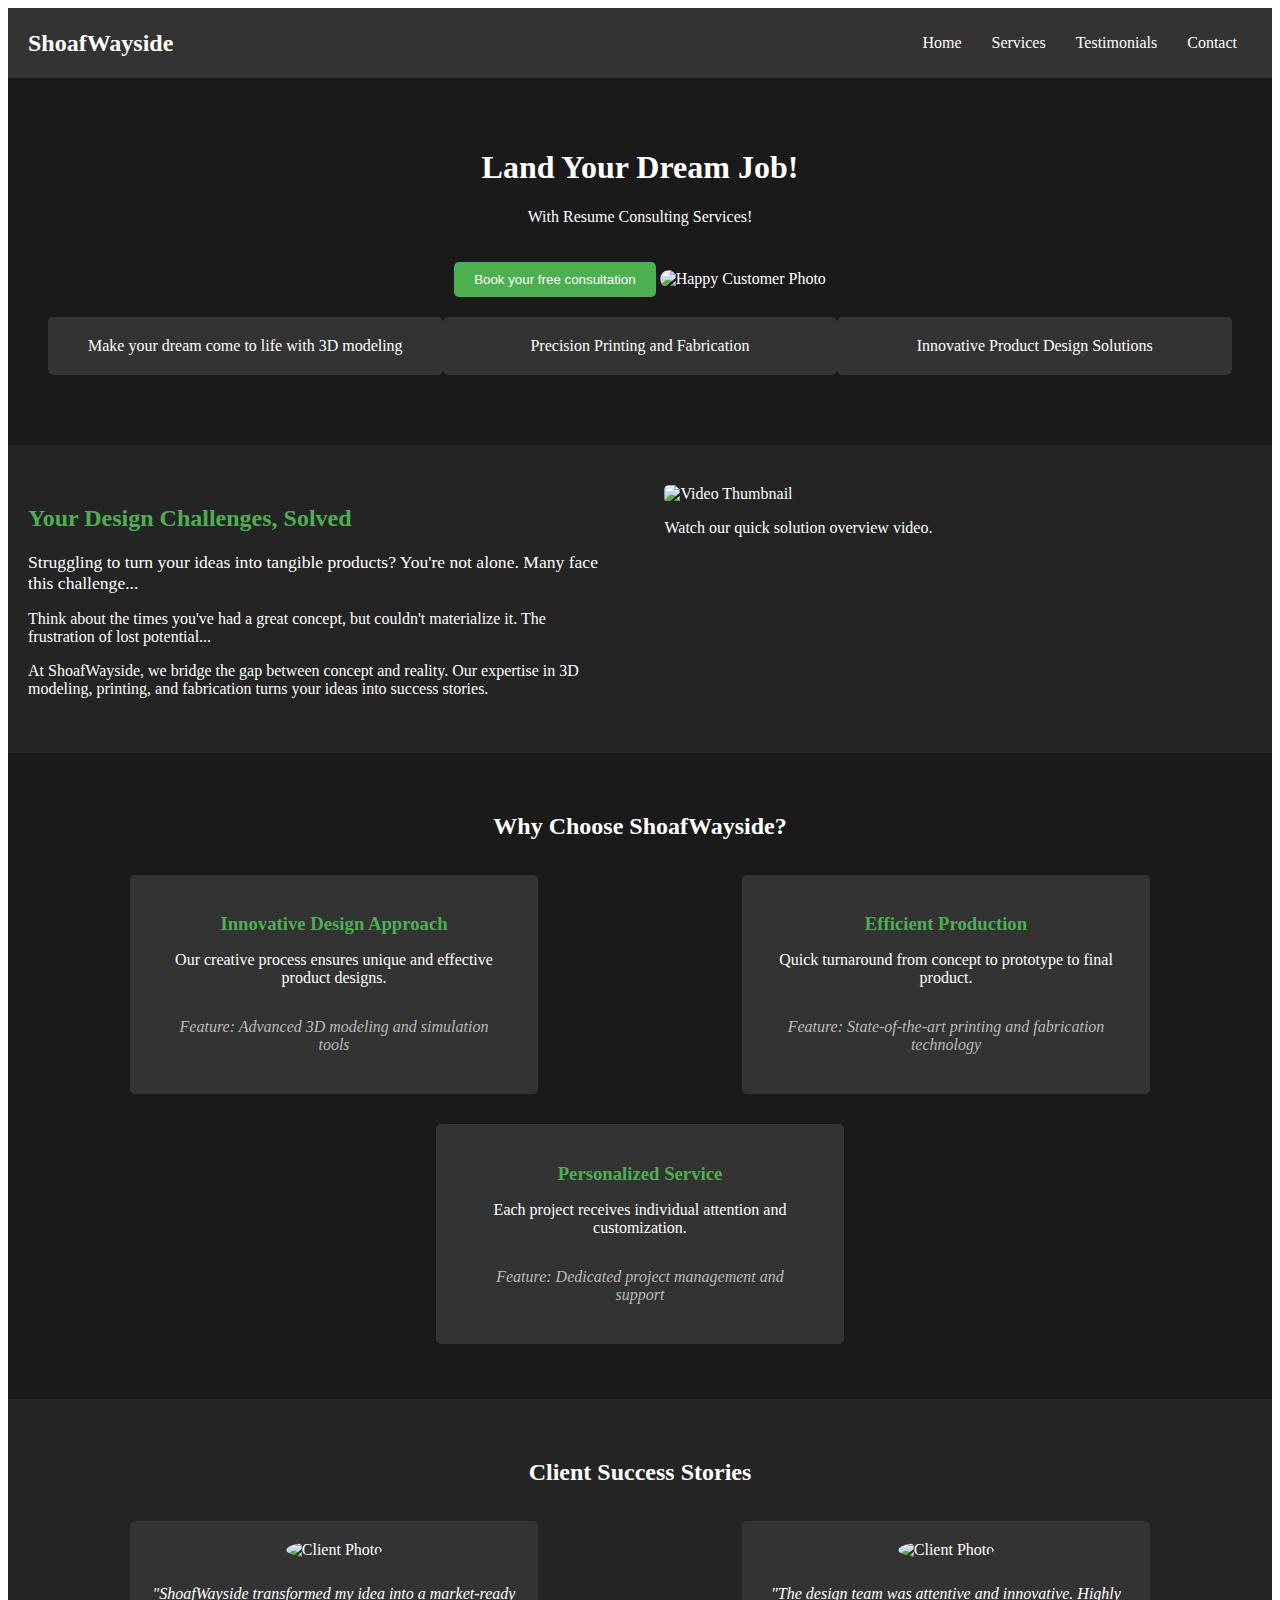
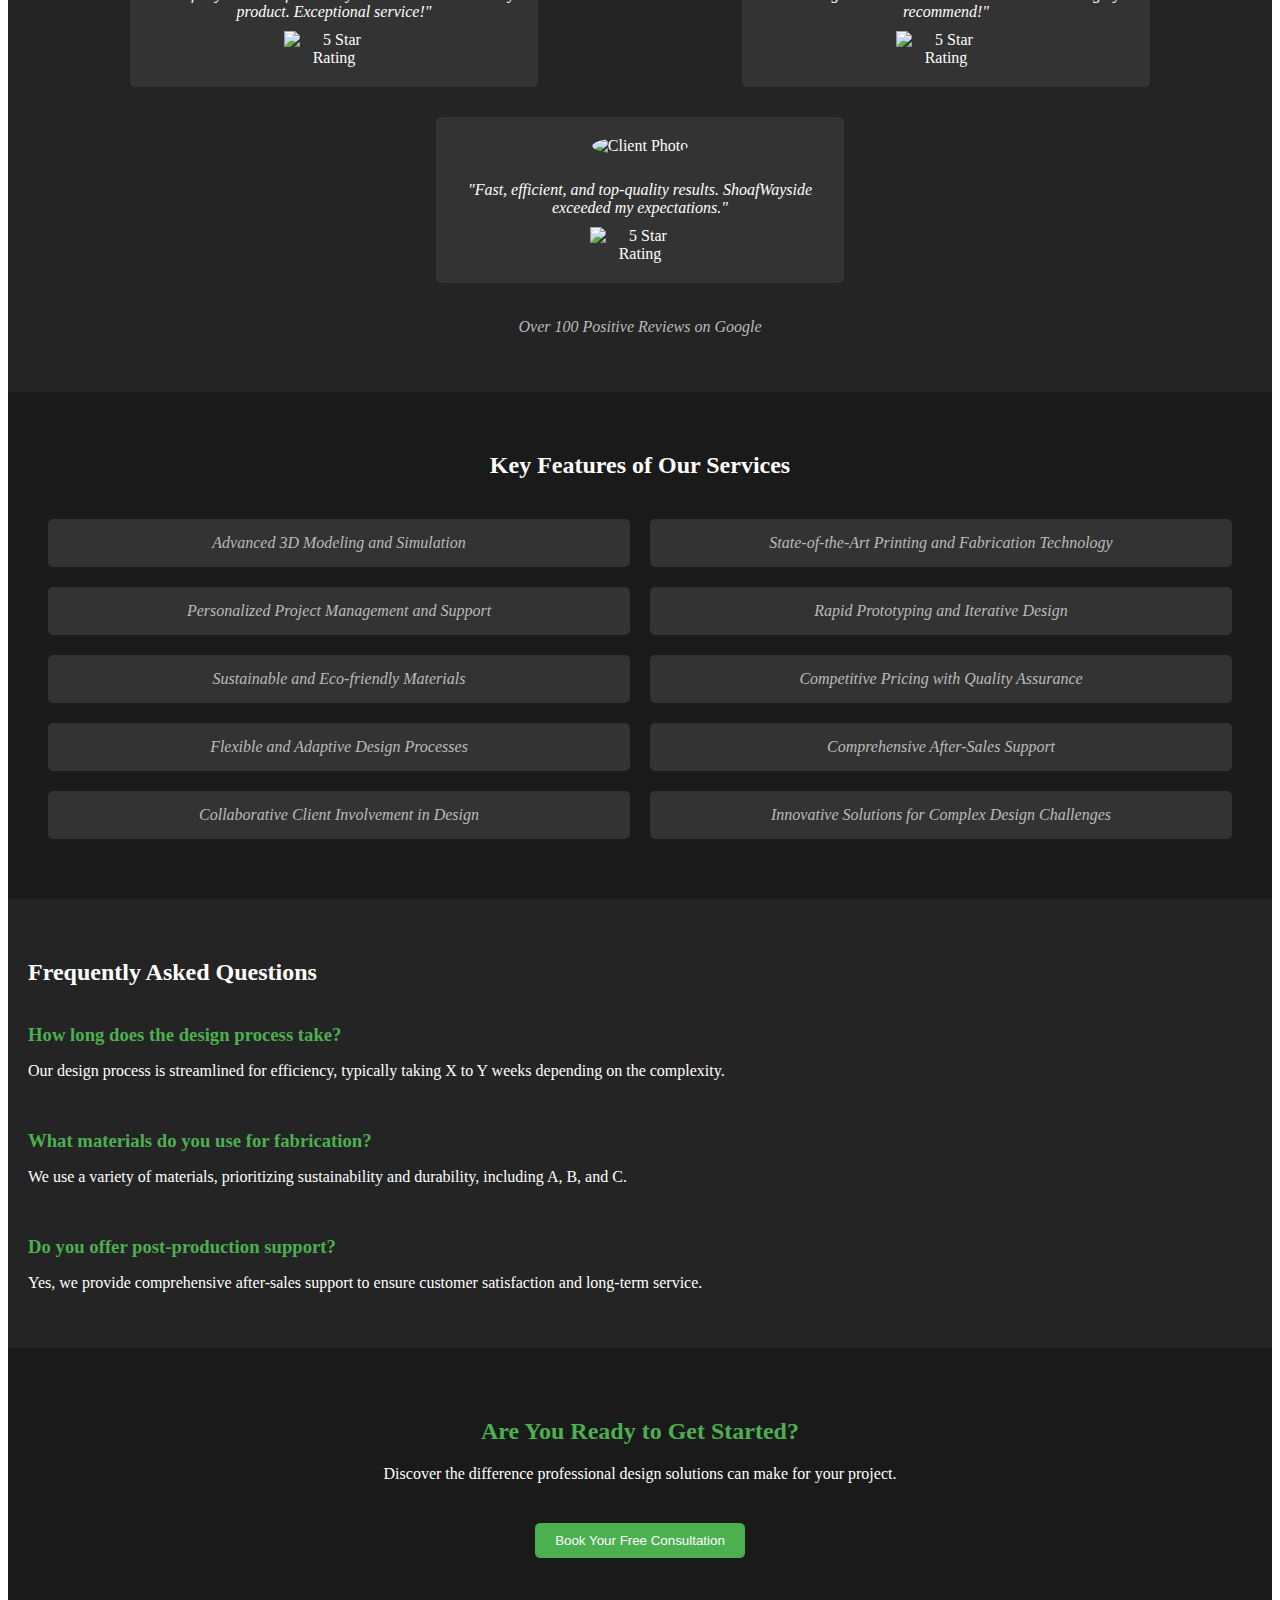
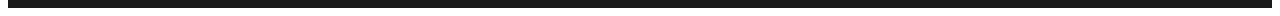
==== ShoafWayside.HTML @ 95691cd6 "ShoafWaysideMk1" ====
<!DOCTYPE html>
<html lang="en">
<head>
    <meta charset="UTF-8">
    <meta name="viewport" content="width=device-width, initial-scale=1.0">
    <title>ShoafWayside - Product Design Solutions</title>
    <link href="https://cdn.jsdelivr.net/npm/tailwindcss@2.2.19/dist/tailwind.min.css" rel="stylesheet">
    <link href="styles.css" rel="stylesheet"> <!-- Link to the external CSS file -->
</head>
<body>
   <!-- Navigation Bar -->
<nav class="navbar">
    <div class="logo">ShoafWayside</div>
    <ul class="nav-links">
        <li><a href="#hero-section">Home</a></li>
        <li><a href="#problem-solution-section">Services</a></li>
        <li><a href="#testimonials-section">Testimonials</a></li>
        <li><a href="#contact">Contact</a></li>
    </ul>
    <div class="burger">
        <div class="line1"></div>
        <div class="line2"></div>
        <div class="line3"></div>
    </div>
</nav>


    <!-- Hero Section -->
    <section class="hero-section">
        <h1>Land Your Dream Job!</h1>
        <p>With Resume Consulting Services!</p>
        <button class="cta-button">Book your free consultation</button>
        <img src="happy-customer.jpg" alt="Happy Customer Photo" class="hero-image">

        <!-- Example Services -->
        <div class="services-list">
            <div class="service-item">Make your dream come to life with 3D modeling</div>
            <div class="service-item">Precision Printing and Fabrication</div>
            <div class="service-item">Innovative Product Design Solutions</div>
        </div>
    </section>

<!-- Problem/Solution Section -->
<section class="problem-solution-section">
    <div class="content">
        <h2>Your Design Challenges, Solved</h2>
        <p class="pain-point">Struggling to turn your ideas into tangible products? You're not alone. Many face this challenge...</p>
        <p class="pain-agitation">Think about the times you've had a great concept, but couldn't materialize it. The frustration of lost potential...</p>
        <p class="solution-intro">At ShoafWayside, we bridge the gap between concept and reality. Our expertise in 3D modeling, printing, and fabrication turns your ideas into success stories.</p>
    </div>
    <div class="video-placeholder">
        <img src="video-thumbnail.jpg" alt="Video Thumbnail">
        <p>Watch our quick solution overview video.</p>
    </div>
</section>

<!-- Benefits Section -->
<section class="benefits-section">
    <h2>Why Choose ShoafWayside?</h2>
    <div class="benefits-container">
        <!-- Benefit 1 -->
        <div class="benefit">
            <h3>Innovative Design Approach</h3>
            <p>Our creative process ensures unique and effective product designs.</p>
            <p class="feature">Feature: Advanced 3D modeling and simulation tools</p>
        </div>

        <!-- Benefit 2 -->
        <div class="benefit">
            <h3>Efficient Production</h3>
            <p>Quick turnaround from concept to prototype to final product.</p>
            <p class="feature">Feature: State-of-the-art printing and fabrication technology</p>
        </div>

        <!-- Benefit 3 -->
        <div class="benefit">
            <h3>Personalized Service</h3>
            <p>Each project receives individual attention and customization.</p>
            <p class="feature">Feature: Dedicated project management and support</p>
        </div>
    </div>
</section>

<!-- Testimonials Section -->
<section class="testimonials-section">
    <h2>Client Success Stories</h2>
    <div class="testimonials-container">
        <!-- Testimonial 1 -->
        <div class="testimonial">
            <img src="profile1.jpg" alt="Client Photo" class="client-photo">
            <p class="testimonial-text">"ShoafWayside transformed my idea into a market-ready product. Exceptional service!"</p>
            <div class="rating">
                <img src="5-stars.png" alt="5 Star Rating">
            </div>
        </div>

        <!-- Testimonial 2 -->
        <div class="testimonial">
            <img src="profile2.jpg" alt="Client Photo" class="client-photo">
            <p class="testimonial-text">"The design team was attentive and innovative. Highly recommend!"</p>
            <div class="rating">
                <img src="5-stars.png" alt="5 Star Rating">
            </div>
        </div>

        <!-- Testimonial 3 -->
        <div class="testimonial">
            <img src="profile3.jpg" alt="Client Photo" class="client-photo">
            <p class="testimonial-text">"Fast, efficient, and top-quality results. ShoafWayside exceeded my expectations."</p>
            <div class="rating">
                <img src="5-stars.png" alt="5 Star Rating">
            </div>
        </div>
    </div>
    <p class="review-count">Over 100 Positive Reviews on Google</p>
</section>

<!-- Features Section -->
<section class="features-section">
    <h2>Key Features of Our Services</h2>
    <div class="features-list">
        <div class="feature">Advanced 3D Modeling and Simulation</div>
        <div class="feature">State-of-the-Art Printing and Fabrication Technology</div>
        <div class="feature">Personalized Project Management and Support</div>
        <div class="feature">Rapid Prototyping and Iterative Design</div>
        <div class="feature">Sustainable and Eco-friendly Materials</div>
        <div class="feature">Competitive Pricing with Quality Assurance</div>
        <div class="feature">Flexible and Adaptive Design Processes</div>
        <div class="feature">Comprehensive After-Sales Support</div>
        <div class="feature">Collaborative Client Involvement in Design</div>
        <div class="feature">Innovative Solutions for Complex Design Challenges</div>
    </div>
</section>

<!-- FAQs Section -->
<section class="faqs-section">
    <h2>Frequently Asked Questions</h2>
    <div class="faq-container">
        <!-- FAQ 1 -->
        <div class="faq">
            <h3>How long does the design process take?</h3>
            <p>Our design process is streamlined for efficiency, typically taking X to Y weeks depending on the complexity.</p>
        </div>

        <!-- FAQ 2 -->
        <div class="faq">
            <h3>What materials do you use for fabrication?</h3>
            <p>We use a variety of materials, prioritizing sustainability and durability, including A, B, and C.</p>
        </div>

        <!-- FAQ 3 -->
        <div class="faq">
            <h3>Do you offer post-production support?</h3>
            <p>Yes, we provide comprehensive after-sales support to ensure customer satisfaction and long-term service.</p>
        </div>

        <!-- More FAQs can be added as needed -->
    </div>
</section>

<!-- Call to Action Section -->
<section class="cta-section">
    <h2>Are You Ready to Get Started?</h2>
    <p>Discover the difference professional design solutions can make for your project.</p>
    <button class="cta-button" onclick="location.href='contact.html'">Book Your Free Consultation</button>
</section>

</body>
</html>
---- styles.css ----
/* General Styles */
html {
    scroll-behavior: smooth;
}

/* Responsive Design */
@media screen and (max-width: 768px) {
    .services-list, .benefits-container, .testimonials-container, .features-list {
        flex-direction: column;
    }
    .service-item, .benefit, .testimonial, .feature {
        width: 100%;
    }
}

@media screen and (max-width: 480px) {
    .hero-section, .problem-solution-section, .benefits-section, .testimonials-section, .features-section, .faqs-section, .cta-section {
        padding: 20px 10px;
    }
    .hero-section h1, .problem-solution-section h2, .benefits-section h2, .testimonials-section h2, .features-section h2, .faqs-section h2, .cta-section h2 {
        font-size: 1.5em;
    }
}

/* Navigation Bar Styles */
.navbar {
    display: flex;
    justify-content: space-between;
    align-items: center;
    background-color: #333;
    color: #fff;
    padding: 10px 20px;
}

.logo {
    font-size: 1.5em;
    font-weight: bold;
}

.nav-links {
    list-style: none;
    display: flex;
}

.nav-links li {
    padding: 0 15px;
}

.nav-links a {
    color: #fff;
    text-decoration: none;
    transition: color 0.3s ease;
}

.nav-links a:hover {
    color: #4CAF50;
}

.burger {
    display: none;
    cursor: pointer;
}

.burger div {
    width: 25px;
    height: 3px;
    background-color: #fff;
    margin: 5px;
    transition: all 0.3s ease;
}

/* Responsive Navigation */
@media screen and (max-width: 768px) {
    .nav-links {
        position: absolute;
        right: 0;
        height: 92vh;
        top: 8vh;
        background-color: #333;
        display: flex;
        flex-direction: column;
        align-items: center;
        width: 50%;
        transform: translateX(100%);
        transition: transform 0.5s ease-in;
    }

    .nav-links li {
        opacity: 0;
    }

    .burger {
        display: block;
    }
}


/* Custom Styles */
.hero-section {
    background-color: #1a1a1a; /* Dark background for hero section */
    color: #fff; /* Light text for readability */
    text-align: center;
    padding: 50px 20px;
}
.hero-image {
    max-width: 100%;
    height: auto;
    border-radius: 10px;
    margin-top: 20px;
}
.cta-button {
    background-color: #4CAF50; /* Green button */
    color: #fff;
    padding: 10px 20px;
    border: none;
    border-radius: 5px;
    cursor: pointer;
    margin-top: 20px;
}
.services-list {
    display: flex;
    justify-content: space-around;
    padding: 20px;
}
.service-item {
    background-color: #333;
    color: #fff;
    padding: 20px;
    border-radius: 5px;
    width: 30%;
    text-align: center;
}

/* Problem/Solution Section Styles */
.problem-solution-section {
    background-color: #242424; /* Slightly lighter dark background */
    color: #fff;
    padding: 40px 20px;
    display: flex;
    justify-content: space-between;
}
.problem-solution-section .content, .problem-solution-section .video-placeholder {
    width: 48%;
}
.problem-solution-section h2 {
    margin-bottom: 20px;
    color: #4CAF50; /* Accent color */
}
.pain-point {
    font-size: 1.1em;
    margin-bottom: 15px;
}
.pain-agitation, .solution-intro {
    margin-bottom: 15px;
}
.video-placeholder img {
    max-width: 100%;
    height: auto;
    border-radius: 5px;
}

/* Benefits Section Styles */
.benefits-section {
    background-color: #1a1a1a;
    color: #fff;
    padding: 40px 20px;
    text-align: center;
}
.benefits-container {
    display: flex;
    justify-content: space-around;
    flex-wrap: wrap;
}
.benefit {
    width: 30%;
    margin: 15px;
    padding: 20px;
    background-color: #333;
    border-radius: 5px;
}
.benefit h3 {
    color: #4CAF50; /* Accent color */
    margin-bottom: 10px;
}
.benefit p {
    margin-bottom: 5px;
}
.feature {
    font-style: italic;
    color: #bbb;
}

/* Testimonials Section Styles */
.testimonials-section {
    background-color: #242424;
    color: #fff;
    padding: 40px 20px;
    text-align: center;
}
.testimonials-container {
    display: flex;
    justify-content: space-around;
    flex-wrap: wrap;
}
.testimonial {
    width: 30%;
    margin: 15px;
    padding: 20px;
    background-color: #333;
    border-radius: 5px;
}
.client-photo {
    max-width: 100%;
    height: auto;
    border-radius: 50%; /* Circular profile pictures */
    margin-bottom: 10px;
}
.testimonial-text {
    font-style: italic;
    margin-bottom: 10px;
}
.rating img {
    max-width: 100px; /* Fixed width for star rating images */
}
.review-count {
    margin-top: 20px;
    font-style: italic;
    color: #bbb;
}

/* Features Section Styles */
.features-section {
    background-color: #1a1a1a;
    color: #fff;
    padding: 40px 20px;
    text-align: center;
}
.features-list {
    display: grid;
    grid-template-columns: repeat(2, 1fr); /* Two columns layout */
    gap: 20px;
    padding: 20px;
}
.feature {
    background-color: #333;
    padding: 15px;
    border-radius: 5px;
}

/* FAQs Section Styles */
.faqs-section {
    background-color: #242424;
    color: #fff;
    padding: 40px 20px;
    text-align: left;
}
.faq-container {
    display: flex;
    flex-direction: column;
    gap: 15px;
}
.faq h3 {
    margin-bottom: 5px;
    color: #4CAF50; /* Accent color */
}

/* Call to Action Section Styles */
.cta-section {
    background-color: #1a1a1a;
    color: #fff;
    text-align: center;
    padding: 50px 20px;
}
.cta-section h2 {
    margin-bottom: 20px;
    color: #4CAF50; /* Accent color */
}
.cta-section p {
    margin-bottom: 20px;
}
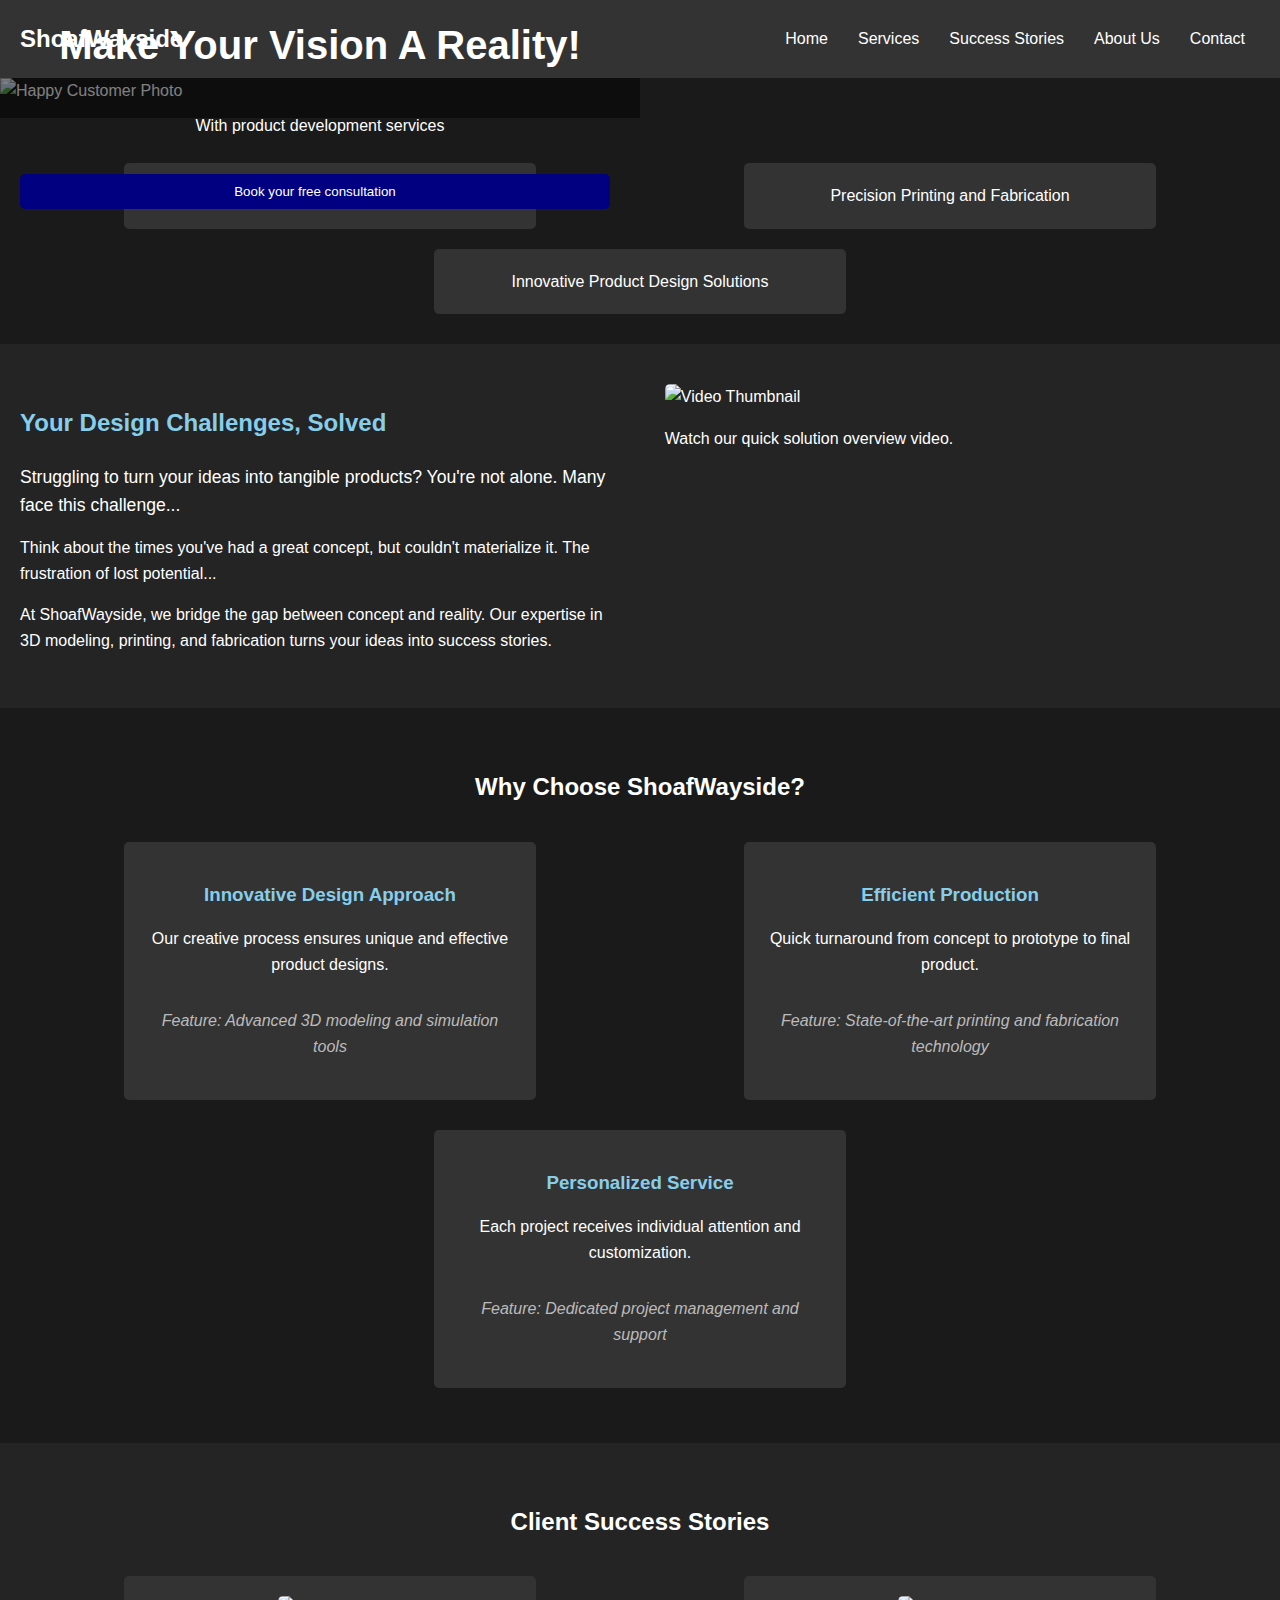
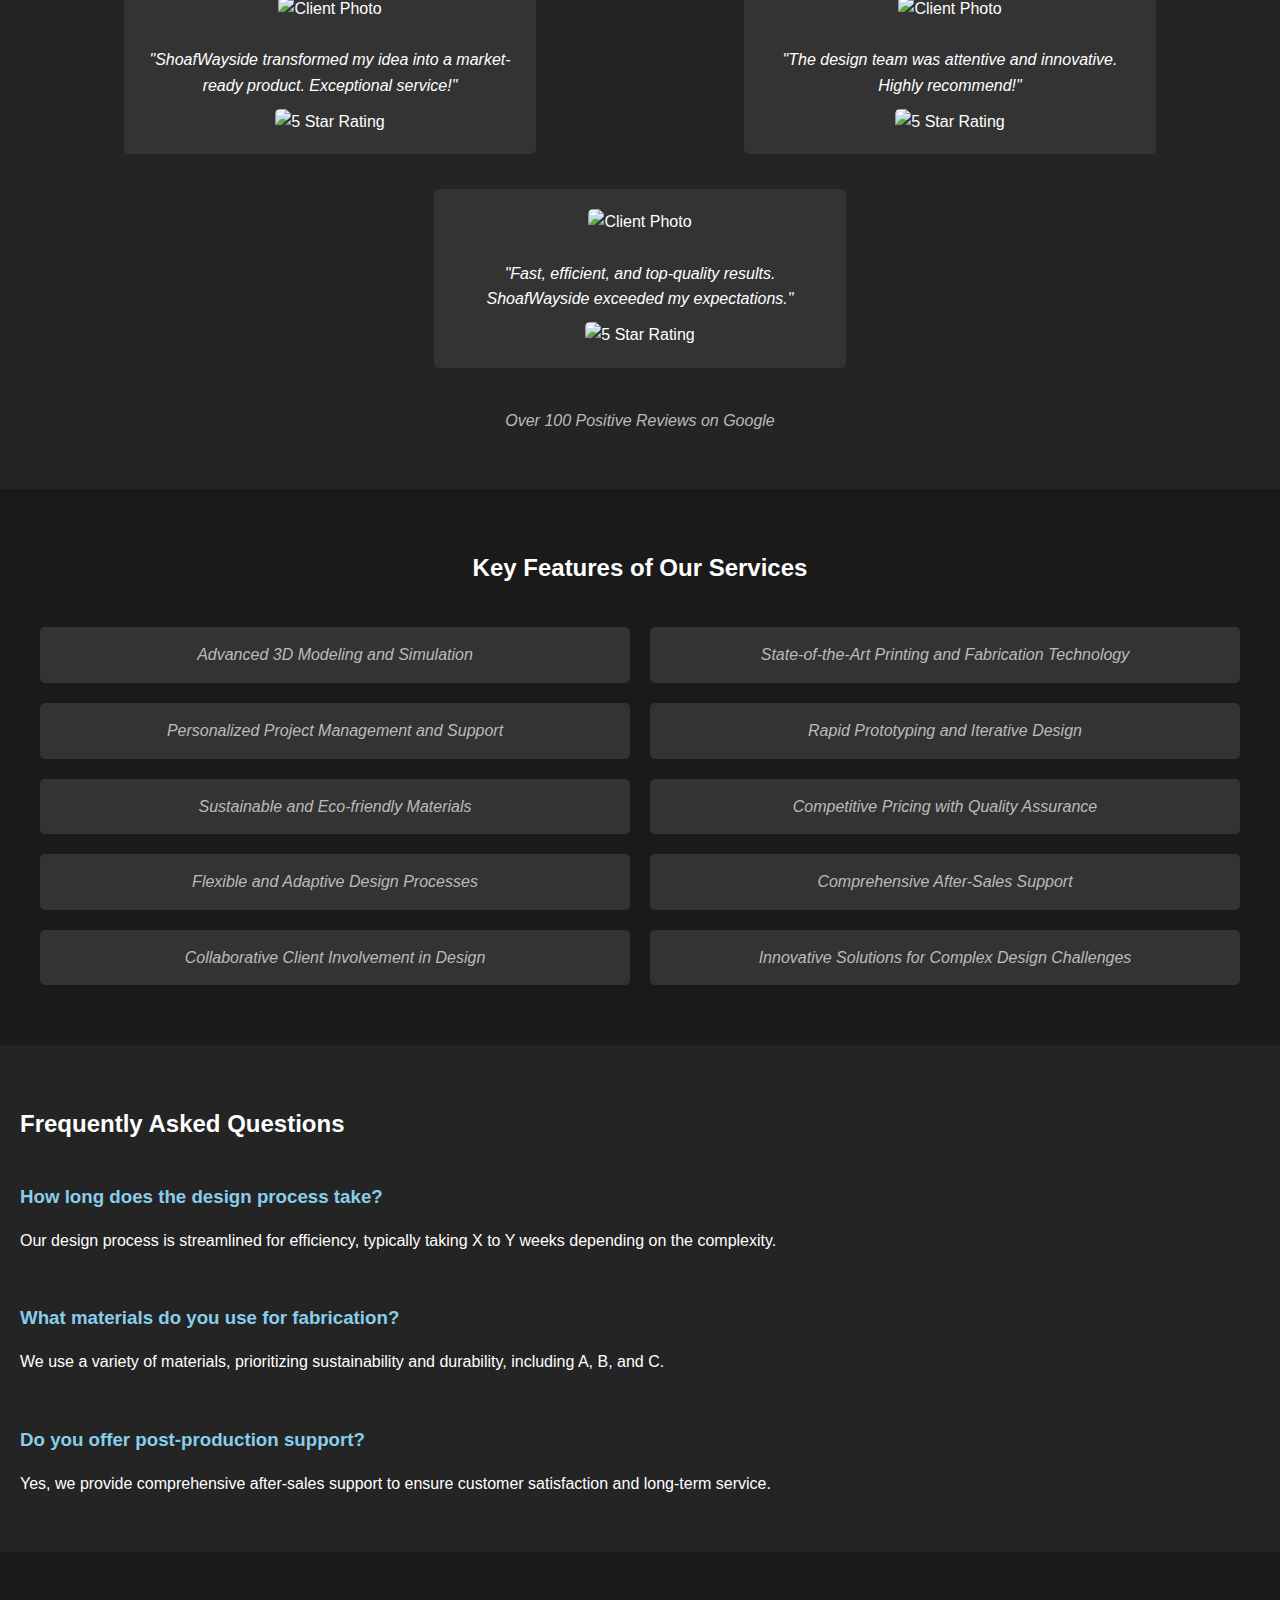
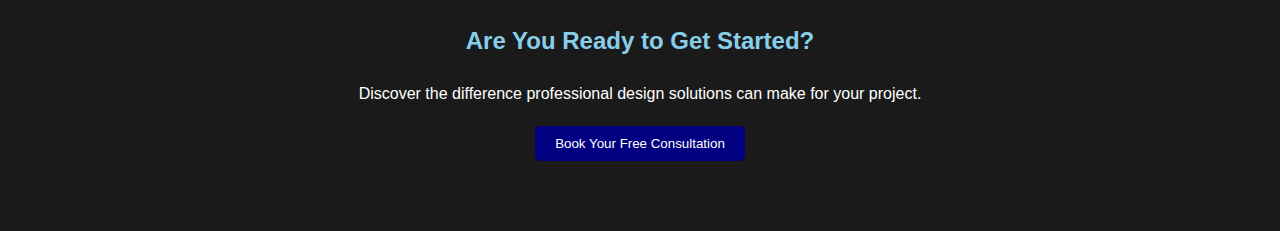
==== commit 067acf81: "Added About, Contact, Services, and Success Stories page." ====
--- a/ShoafWayside.HTML
+++ b/ShoafWayside.HTML
@@ -7,38 +7,46 @@
     <link href="https://cdn.jsdelivr.net/npm/tailwindcss@2.2.19/dist/tailwind.min.css" rel="stylesheet">
     <link href="styles.css" rel="stylesheet"> <!-- Link to the external CSS file -->
 </head>
+
 <body>
-   <!-- Navigation Bar -->
-<nav class="navbar">
-    <div class="logo">ShoafWayside</div>
-    <ul class="nav-links">
-        <li><a href="#hero-section">Home</a></li>
-        <li><a href="#problem-solution-section">Services</a></li>
-        <li><a href="#testimonials-section">Testimonials</a></li>
-        <li><a href="#contact">Contact</a></li>
-    </ul>
-    <div class="burger">
-        <div class="line1"></div>
-        <div class="line2"></div>
-        <div class="line3"></div>
-    </div>
-</nav>
+    <!-- Navigation Bar -->
+    <nav class="navbar">
+        <div class="logo">ShoafWayside</div>
+        <ul class="nav-links">
+            <li><a href="ShoafWayside.HTML">Home</a></li>
+            <li><a href="Services.html">Services</a></li>
+            <li><a href="SuccessStories.html">Success Stories</a></li>
+            <li><a href="About.html">About Us</a></li>
+            <li><a href="Contact.html">Contact</a></li>
+        </ul>
+        <div class="burger">
+            <div class="line1"></div>
+            <div class="line2"></div>
+            <div class="line3"></div>
+        </div>
+    </nav>
 
 
-    <!-- Hero Section -->
-    <section class="hero-section">
-        <h1>Land Your Dream Job!</h1>
-        <p>With Resume Consulting Services!</p>
-        <button class="cta-button">Book your free consultation</button>
-        <img src="happy-customer.jpg" alt="Happy Customer Photo" class="hero-image">
+   <!-- Hero Section -->
+   <section class="hero-section">
+    <div class="overlay-container"> <!-- Container for image and text overlay -->
+        <img src="HappyCustomer.jpg" alt="Happy Customer Photo" class="hero-image">
+        <div class="text-overlay">
+            <h1>Make Your Vision A Reality!</h1>
+            <p>With product development services</p>
+            <button class="cta-button">Book your free consultation</button>
+        </div>
+    </div>
 
-        <!-- Example Services -->
-        <div class="services-list">
-            <div class="service-item">Make your dream come to life with 3D modeling</div>
-            <div class="service-item">Precision Printing and Fabrication</div>
-            <div class="service-item">Innovative Product Design Solutions</div>
-        </div>
-    </section>
+    <!-- Example Services Below -->
+    <div class="services-list">
+        <div class="service-item">Make your dream come to life with 3D modeling</div>
+        <div class="service-item">Precision Printing and Fabrication</div>
+        <div class="service-item">Innovative Product Design Solutions</div>
+    </div>
+</section>
+
+
 
 <!-- Problem/Solution Section -->
 <section class="problem-solution-section">
@@ -49,7 +57,7 @@
         <p class="solution-intro">At ShoafWayside, we bridge the gap between concept and reality. Our expertise in 3D modeling, printing, and fabrication turns your ideas into success stories.</p>
     </div>
     <div class="video-placeholder">
-        <img src="video-thumbnail.jpg" alt="Video Thumbnail">
+        <img src="VideoThumbnail.jpg" alt="Video Thumbnail">
         <p>Watch our quick solution overview video.</p>
     </div>
 </section>
@@ -90,7 +98,7 @@
             <img src="profile1.jpg" alt="Client Photo" class="client-photo">
             <p class="testimonial-text">"ShoafWayside transformed my idea into a market-ready product. Exceptional service!"</p>
             <div class="rating">
-                <img src="5-stars.png" alt="5 Star Rating">
+                <img src="5stars.png" alt="5 Star Rating">
             </div>
         </div>
 
@@ -99,7 +107,7 @@
             <img src="profile2.jpg" alt="Client Photo" class="client-photo">
             <p class="testimonial-text">"The design team was attentive and innovative. Highly recommend!"</p>
             <div class="rating">
-                <img src="5-stars.png" alt="5 Star Rating">
+                <img src="5stars.png" alt="5 Star Rating">
             </div>
         </div>
 
@@ -108,7 +116,7 @@
             <img src="profile3.jpg" alt="Client Photo" class="client-photo">
             <p class="testimonial-text">"Fast, efficient, and top-quality results. ShoafWayside exceeded my expectations."</p>
             <div class="rating">
-                <img src="5-stars.png" alt="5 Star Rating">
+                <img src="5stars.png" alt="5 Star Rating">
             </div>
         </div>
     </div>
--- a/styles.css
+++ b/styles.css
@@ -22,6 +22,12 @@
     }
 }
 
+@media (max-width: 768px) {
+    .text-overlay {
+        width: 100%; /* Makes the text overlay cover the full width on small screens */
+    }
+}
+
 /* Navigation Bar Styles */
 .navbar {
     display: flex;
@@ -53,7 +59,7 @@
 }
 
 .nav-links a:hover {
-    color: #4CAF50;
+    color: #87CEEB;
 }
 
 .burger {
@@ -97,19 +103,114 @@
 
 /* Custom Styles */
 .hero-section {
-    background-color: #1a1a1a; /* Dark background for hero section */
-    color: #fff; /* Light text for readability */
-    text-align: center;
-    padding: 50px 20px;
-}
+    text-align: center; /* Center align the content */
+    position: relative;
+    background-color: #1a1a1a;
+    color: #fff;
+}
+
+.overlay-container {
+    position: relative;
+    width: 100%;
+}
+
+.hero-content, .hero-image {
+    display: block;
+    text-align: left;
+}
+
 .hero-image {
     max-width: 100%;
     height: auto;
-    border-radius: 10px;
+    object-fit: cover;    
+}
+
+.text-overlay {
+    position: absolute;
+    top: 0;
+    left: 0;
+    width: 50%; /* Adjust based on how much space you want the text overlay to cover */
+    bottom: 0;
+    background-color: rgba(0, 0, 0, 0.5); /* Dark, semi-transparent background */
+    padding: 20px; /* Adjust padding as needed */
+    box-sizing: border-box;
+    display: flex;
+    flex-direction: column;
+    justify-content: center; /* Vertically center content in the overlay */
+}
+
+.services-list {
+    display: flex;
+    justify-content: center; /* Center the services */
+    flex-wrap: wrap;
+    margin-top: 30px; /* Spacing above the services */
+}
+
+.service-item {
+    background-color: #333;
+    color: #fff;
+    padding: 20px;
+    border-radius: 5px;
+    width: 30%;
+    margin: 10px;
+}
+
+/* Responsive adjustments */
+@media screen and (max-width: 768px) {
+    .hero-content, .hero-image, .services-list {
+        display: block;
+        width: 100%;
+        margin-right: 0;
+        text-align: center;
+    }
+
+    .service-item {
+        width: auto; /* Adjust the width for smaller screens */
+    }
+}
+
+h1 {
+    font-size: 2.5em; /* Larger and more eye-catching */
+    margin-bottom: 20px;
+}
+
+.cta-button {
+    padding: 10px 20px;
+    background-color: #000080; /* Button color */
+    color: #fff; /* Text color */
+    border: none;
+    border-radius: 5px;
+    cursor: pointer;
     margin-top: 20px;
 }
+
+.hero-section .cta-button {
+    display: inline-block; /* Inline-block for left alignment */
+    margin-right: 10px; /* Optional: Adjust spacing as needed */
+}
+
+.cta-section .cta-button {
+    display: block;
+    margin: 20px auto; /* Center the button */
+}
+
+
+/* Responsive adjustments */
+@media screen and (max-width: 768px) {
+    .hero-section {
+        flex-direction: column;
+    }
+    .hero-content, .hero-image {
+        width: 100%;
+    }
+    .hero-content {
+        text-align: center; /* Center-align text on smaller screens */
+    }
+}
+
+
 .cta-button {
-    background-color: #4CAF50; /* Green button */
+    background-color: #000080; /* Blue Button */
     color: #fff;
     padding: 10px 20px;
     border: none;
@@ -144,7 +245,7 @@
 }
 .problem-solution-section h2 {
     margin-bottom: 20px;
-    color: #4CAF50; /* Accent color */
+    color: #87CEEB; /* Accent color */
 }
 .pain-point {
     font-size: 1.1em;
@@ -179,7 +280,7 @@
     border-radius: 5px;
 }
 .benefit h3 {
-    color: #4CAF50; /* Accent color */
+    color: #87CEEB; /* Accent color */
     margin-bottom: 10px;
 }
 .benefit p {
@@ -261,7 +362,7 @@
 }
 .faq h3 {
     margin-bottom: 5px;
-    color: #4CAF50; /* Accent color */
+    color: #87CEEB; /* Accent color */
 }
 
 /* Call to Action Section Styles */
@@ -273,8 +374,102 @@
 }
 .cta-section h2 {
     margin-bottom: 20px;
-    color: #4CAF50; /* Accent color */
+    color: #87CEEB; /* Accent color */
 }
 .cta-section p {
     margin-bottom: 20px;
 }
+
+body {
+    font-family: Arial, sans-serif;
+    line-height: 1.6;
+    margin: 0;
+    padding: 0;
+    background: #333;
+}
+
+.about-container {
+    max-width: 960px;
+    margin: auto;
+    padding: 20px;
+}
+
+.company-mission, .founder-description {
+    background: #fff;
+    margin: 20px 0;
+    padding: 20px;
+    border-radius: 5px;
+    box-shadow: 0 2px 4px rgba(0,0,0,0.1);
+}
+
+.founder-photo {
+    float: left; /* Align photo to the left */
+    margin-right: 20px; /* Add some space between the photo and the text */
+    width: 150px; /* Adjust as needed */
+    height: auto;
+    border-radius: 50%; /* Circular photo */
+}
+
+.work-container {
+    max-width: 960px;
+    margin: auto;
+    padding: 20px;
+}
+
+.previous-projects, .testimonials {
+    background: #f4f4f4;
+    margin: 20px 0;
+    padding: 20px;
+    border-radius: 5px;
+    box-shadow: 0 2px 4px rgba(0,0,0,0.1);
+}
+
+.project, .testimonial {
+    margin-bottom: 20px;
+}
+
+.project img, .testimonial img {
+    max-width: 100%;
+    height: auto;
+    border-radius: 5px;
+}
+
+blockquote {
+    font-style: italic;
+    color: #f4f4f4;
+}
+
+.services-container {
+    max-width: 960px;
+    margin: auto;
+    padding: 20px;
+}
+
+.service-blocks {
+    display: flex;
+    flex-wrap: wrap;
+    justify-content: space-around;
+}
+
+.service {
+    background: #fff;
+    margin: 10px;
+    padding: 20px;
+    border-radius: 5px;
+    box-shadow: 0 2px 4px rgba(0,0,0,0.1);
+    width: calc(33.333% - 20px); /* Adjust the width for 3 items per row minus margin */
+    box-sizing: border-box;
+}
+
+/* Responsive adjustments */
+@media (max-width: 768px) {
+    .service {
+        width: calc(50% - 20px); /* Adjust for 2 items per row on smaller screens */
+    }
+}
+
+@media (max-width: 480px) {
+    .service {
+        width: 100%; /* Single column layout on very small screens */
+    }
+}
